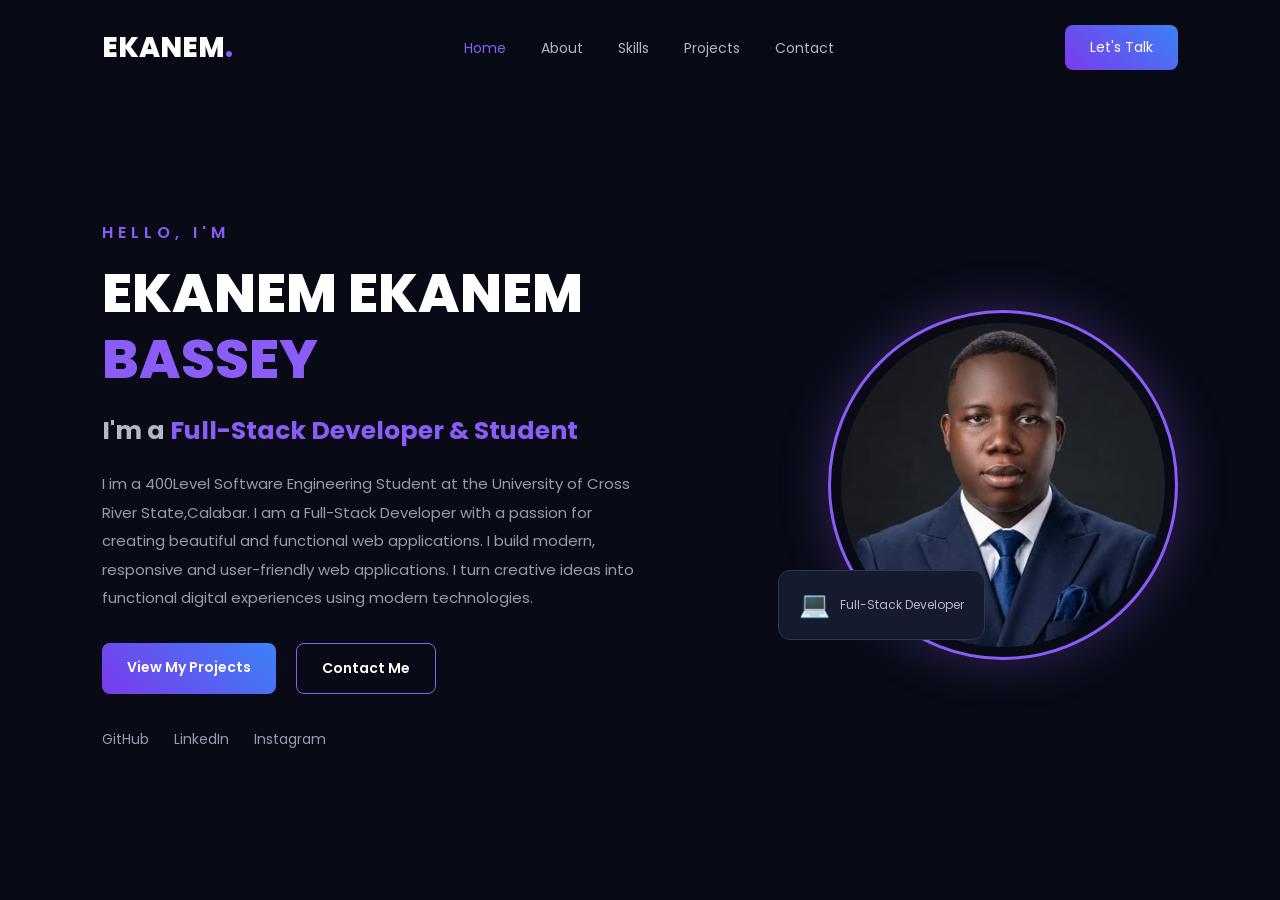
==== index.html @ 6d18e1fe "Initial commit - Personal Portfolio Website" ====
<!DOCTYPE html>
<html lang="en">

<head>
    <meta charset="UTF-8">
    <meta name="viewport" content="width=device-width, initial-scale=1.0">

    <title>My Portfolio | Developer</title>

    <!-- CSS -->
    <link rel="stylesheet" href="style.css">

    <!-- Google Fonts -->
    <link rel="preconnect" href="https://fonts.googleapis.com">
    <link rel="preconnect" href="https://fonts.gstatic.com" crossorigin>

    <link href="https://fonts.googleapis.com/css2?family=Poppins:wght@300;400;500;600;700;800&display=swap" rel="stylesheet">

</head>

<body>

    <!-- Website Content -->
    <!-- NAVIGATION BAR -->
<header>

    <nav class="navbar">
        <a href="#" class="logo">EKANEM<span>.</span></a>

<ul class="nav-links">

    <li><a href="index.html" class="active">Home</a></li>
    <li><a href="about.html">About</a></li>
    <li><a href="skills.html">Skills</a></li>
    <li><a href="projects.html">Projects</a></li>
    <li><a href="contact.html">Contact</a></li>

</ul>

        <a href="contact.html" class="nav-btn">Let's Talk</a>

    </nav>

</header>
<!-- HERO SECTION -->
<section class="hero" id="home">
    <div class="hero-content">
        <p class="intro">HELLO, I'M</p>
        <h1>EKANEM EKANEM <span>BASSEY</span></h1>
        <h2>I'm a <span>Full-Stack Developer & Student</span></h2>
        <p class="hero-description">
            I im a 400Level Software Engineering Student at the University of Cross River State,Calabar.
            I am a Full-Stack Developer with a passion for creating beautiful and functional web applications.
            I build modern, responsive and user-friendly web applications.
            I turn creative ideas into functional digital experiences
            using modern technologies.</p>

        <div class="hero-buttons">
            <a href="projects.html" class="primary-btn">View My Projects</a>
            <a href="contact.html" class="secondary-btn">Contact Me</a>
        </div>

        <div class="social-links">
            <a href="https://github.com/Basseysir">GitHub</a>
            <a href="https://linkedin.com/in/ekanem-ekanem-97b476286">LinkedIn</a>
            <a href="https://instagram.com/ekanem_dev">Instagram</a>
        </div>
    </div>

    <div class="hero-image">
        <div class="image-circle">
            <img src="./assets/WhatsApp .jpeg" alt="Ekanem Ekanem Bassey">
        </div>

        <div class="floating-card">
            <span>💻</span>
            <p>Full-Stack Developer</p>
        </div>
    </div>

</section>

    <!-- JavaScript -->
    <script src="script.js"></script>

</body>

</html>
---- style.css ----
/* GENERAL SETTINGS */

* {
    margin: 0;
    padding: 0;
    box-sizing: border-box;
    text-decoration: none;
    list-style: none;
    scroll-behavior: smooth;
}

body {
    font-family: 'Poppins', sans-serif;
    background: #080b16;
    color: white;
}

/* NAVIGATION BAR */

header {
    width: 100%;
    padding: 25px 8%;
    position: fixed;
    top: 0;
    left: 0;
    z-index: 1000;
    background: rgba(8, 11, 22, 0.9);
    backdrop-filter: blur(15px);
}

.navbar {
    display: flex;
    justify-content: space-between;
    align-items: center;
}

/* LOGO */

.logo {
    font-size: 28px;
    font-weight: 800;
    color: white;
}

.logo span {
    color: #8b5cf6;
}

/* NAVIGATION LINKS */

.nav-links {
    display: flex;
    gap: 35px;
}

.nav-links a {
    color: #b5b5c5;
    font-size: 14px;
    transition: 0.3s;
}

.nav-links a:hover,
.nav-links a.active {
    color: #8b5cf6;
}

/* CONTACT BUTTON */

.nav-btn {
    background: linear-gradient(45deg, #7c3aed, #3b82f6);
    padding: 12px 25px;
    border-radius: 8px;
    color: white;
    font-size: 14px;
    transition: 0.3s;
}

.nav-btn:hover {
    transform: translateY(-3px);
    box-shadow: 0 5px 20px rgba(124, 58, 237, 0.4);
}

/* HERO SECTION */

.hero {
    min-height: 100vh;
    padding: 150px 8% 80px;

    display: flex;
    align-items: center;
    justify-content: space-between;

    gap: 50px;
}

/* HERO CONTENT */

.hero-content {
    max-width: 650px;
}

.intro {
    color: #8b5cf6;
    font-size: 16px;
    font-weight: 600;
    letter-spacing: 5px;
    margin-bottom: 15px;
}

.hero-content h1 {
    font-size: 55px;
    font-weight: 800;
    line-height: 1.2;
    margin-bottom: 20px;
}

.hero-content h1 span {
    color: #8b5cf6;
}

.hero-content h2 {
    font-size: 25px;
    color: #b5b5c5;
    margin-bottom: 20px;
}

.hero-content h2 span {
    color: #8b5cf6;
}

.hero-description {
    color: #999bad;
    line-height: 1.9;
    font-size: 15px;
    max-width: 550px;
    margin-bottom: 30px;
}

/* HERO BUTTONS */

.hero-buttons {
    display: flex;
    gap: 20px;
    margin-bottom: 35px;
}

.primary-btn,
.secondary-btn {
    padding: 14px 25px;
    border-radius: 8px;
    font-size: 14px;
    font-weight: 600;
    transition: 0.3s;
}

.primary-btn {
    background: linear-gradient(45deg, #7c3aed, #3b82f6);
    color: white;
}

.secondary-btn {
    border: 1px solid #8b5cf6;
    color: white;
}

.primary-btn:hover,
.secondary-btn:hover {
    transform: translateY(-5px);
}

/* SOCIAL LINKS */

.social-links {
    display: flex;
    gap: 25px;
}

.social-links a {
    color: #999bad;
    font-size: 14px;
    transition: 0.3s;
}

.social-links a:hover {
    color: #8b5cf6;
}

/* PROFILE IMAGE */

.hero-image {
    position: relative;
    display: flex;
    justify-content: center;
    align-items: center;
}

.image-circle {
    width: 350px;
    height: 350px;
    border-radius: 50%;
    border: 3px solid #8b5cf6;
    padding: 10px;
    box-shadow: 0 0 50px rgba(139, 92, 246, 0.3);
}

.image-circle img {
    width: 100%;
    height: 100%;
    object-fit: cover;
    object-position: center 20%;
    border-radius: 50%;
}

/* FLOATING CARD */

.floating-card {
    position: absolute;
    bottom: 20px;
    left: -50px;

    display: flex;
    align-items: center;
    gap: 10px;

    background: #151a2e;
    padding: 15px 20px;
    border: 1px solid #30364f;
    border-radius: 12px;
}

.floating-card span {
    font-size: 25px;
}

.floating-card p {
    font-size: 12px;
    color: #b5b5c5;
}


/* =================================
PROFESSIONAL ABOUT PAGE
================================= */

.about-page {
    min-height: 100vh;
    padding: 150px 8% 80px;
    background: #080b16;
    display: flex;
    align-items: center;
}

.about-wrapper {
    width: 100%;
    max-width: 1250px;
    margin: auto;

    display: grid;
    grid-template-columns: 0.85fr 1.15fr;
    align-items: center;
    gap: 80px;
}


/* IMAGE SECTION */

.about-image {
    position: relative;
    display: flex;
    justify-content: center;
    align-items: center;
}

.image-frame {
    width: 100%;
    max-width: 400px;
    height: 480px;
    padding: 10px;
    border: 2px solid #8b5cf6;
    border-radius: 25px;
    background: #11182b;
    box-shadow: 0 0 50px rgba(139, 92, 246, 0.15);
}

.image-frame img {
    width: 100%;
    height: 100%;
    object-fit: cover;
    object-position: center 25%;
    border-radius: 18px;
}


/* FLOATING IMAGE BADGE */

.image-badge {
    position: absolute;
    bottom: 25px;
    right: -25px;
    display: flex;
    align-items: center;
    gap: 12px;
    padding: 18px 22px;
    background: #151c30;
    border: 1px solid #353b57;
    border-radius: 12px;

    box-shadow: 0 10px 30px rgba(0, 0, 0, 0.3);
}

.image-badge span {
    font-size: 30px;
}

.image-badge h4 {
    color: white;
    font-size: 13px;
}

.image-badge p {
    color: #999bad;
    font-size: 10px;
    margin-top: 4px;
}


/* ABOUT CONTENT */

.about-content {
    width: 100%;
}

.about-content .section-tag {
    color: #8b5cf6;
    font-size: 13px;
    font-weight: 600;
    letter-spacing: 4px;
    margin-bottom: 18px;
}

.about-content h1 {
    font-size: 50px;
    font-weight: 800;
    color: white;
    margin-bottom: 15px;
}

.about-content h1 span {
    color: #8b5cf6;
}

.about-content h3 {
    font-size: 19px;
    font-weight: 500;
    color: #d1d5db;
    line-height: 1.7;
    margin-bottom: 22px;
}

.about-content h3 span {
    color: #a78bfa;
}


/* BIOGRAPHY */

.about-description {
    color: #9ca3af;
    font-size: 13px;
    line-height: 2.1;
    margin-bottom: 30px;
}

.about-description strong {
    color: white;
}


/* PERSONAL DETAILS */

.about-details {
    display: grid;
    grid-template-columns: 1fr 1fr;
    gap: 18px;
    margin-bottom: 35px;
}

.detail-item {
    padding: 15px;
    background: #11182b;
    border: 1px solid #252d46;
    border-radius: 10px;
}

.detail-item span {
    display: block;
    color: #8b5cf6;
    font-size: 11px;
    margin-bottom: 7px;
}

.detail-item h4 {
    color: white;
    font-size: 12px;
    font-weight: 500;
}


/* BUTTONS */

.about-buttons {
    display: flex;
    gap: 15px;
    flex-wrap: wrap;
}

.about-buttons .primary-btn,
.about-buttons .secondary-btn {
    display: inline-block;
    padding: 14px 22px;
}


/* RESPONSIVE DESIGN */

@media (max-width: 1000px) {

    .about-wrapper {
        gap: 40px;
    }
    .about-content h1 {
        font-size: 40px;
    }
    .image-frame {
        height: 400px;
    }
}


@media (max-width: 768px) {

    .about-page {
        padding: 130px 6% 60px;
    }
    .about-wrapper {
        grid-template-columns: 1fr;
        gap: 60px;
    }
    .image-frame {
        max-width: 350px;
        height: 400px;
    }
    .image-badge {
        right: 0;
    }
    .about-content h1 {
        font-size: 38px;
    }
    .about-content h3 {
        font-size: 17px;
    }
    .about-details {
        grid-template-columns: 1fr 1fr;
    }

}


@media (max-width: 480px) {

    .about-details {
        grid-template-columns: 1fr;
    }
    .about-buttons {
        flex-direction: column;
    }
    .about-buttons a {
        text-align: center;
    }

}

/* ==============================
   PROJECTS PAGE
============================== */

.projects-section {
    min-height: 100vh;
    padding: 150px 8% 80px;
    background: #080b16;
}

/* HEADING */

.projects-heading {
    text-align: center;
    max-width: 650px;
    margin: 0 auto 60px;
}

.projects-heading h1 {
    font-size: 45px;
    margin-bottom: 15px;
}

.projects-heading h1 span {
    color: #8b5cf6;
}

.projects-heading > p:last-child {
    color: #999bad;
    font-size: 14px;
    line-height: 1.8;
}

/* PROJECT CONTAINER */

.projects-container {
    display: grid;
    grid-template-columns: repeat(3, 1fr);
    gap: 25px;
}

/* PROJECT CARD */

.project-card {
    background: #11182b;
    border: 1px solid #252d46;
    border-radius: 15px;
    overflow: hidden;
    transition: 0.4s;
}

.project-card:hover {
    transform: translateY(-10px);
    border-color: #8b5cf6;
    box-shadow: 0 15px 40px rgba(139, 92, 246, 0.15);
}

/* PROJECT IMAGE */

.project-image {
    height: 200px;

    display: flex;
    justify-content: center;
    align-items: center;

    font-size: 70px;

    background: linear-gradient(
        135deg,
        #20264a,
        #38236b
    );
}

.project-two {
    background: linear-gradient(135deg, #301b32, #681f38);
}

.project-three {
    background: linear-gradient(135deg, #172d43, #263c71);
}

/* PROJECT INFORMATION */

.project-info {
    padding: 25px;
}

.project-category {
    color: #8b5cf6;
    font-size: 10px;
    font-weight: 600;
    letter-spacing: 1.5px;
}

.project-info h2 {
    font-size: 20px;
    margin: 12px 0;
}

.project-info p {
    color: #999bad;
    font-size: 13px;
    line-height: 1.9;
    margin-bottom: 20px;
}

/* TECHNOLOGY TAGS */

.project-tech {
    display: flex;
    flex-wrap: wrap;
    gap: 8px;
    margin-bottom: 25px;
}

.project-tech span {
    background: #202943;
    color: #c4b5fd;
    padding: 7px 10px;
    border-radius: 5px;
    font-size: 10px;
}

/* PROJECT LINK */

.project-link {
    color: #a78bfa;
    font-size: 13px;
    font-weight: 600;
    transition: 0.3s;
}

.project-link:hover {
    color: white;
    letter-spacing: 1px;
}


/* RESPONSIVE DESIGN */

@media (max-width: 1000px) {

    .projects-container {
        grid-template-columns: repeat(2, 1fr);
    }

}

@media (max-width: 650px) {

    .projects-container {
        grid-template-columns: 1fr;
    }

    .projects-heading h1 {
        font-size: 35px;
    }

}

/* SKILLS SECTION */

.skills-section {
    min-height: 100vh;
    padding: 150px 8% 80px;
    background: #080b16;
}

/* SKILLS HEADING */

.skills-heading {
    text-align: center;
    margin-bottom: 60px;
}

.skills-heading h1 {
    font-size: 45px;
    margin-bottom: 15px;
}

.skills-heading h1 span {
    color: #8b5cf6;
}

.skills-heading > p:last-child {
    color: #999bad;
    font-size: 14px;
}

/* SKILLS CONTAINER */

.skills-container {
    display: grid;
    grid-template-columns: repeat(3, 1fr);
    gap: 25px;
}

/* SKILL CARDS */

.skill-card {
    background: #11182b;
    padding: 35px 25px;
    border: 1px solid #252d46;
    border-radius: 15px;
    transition: 0.4s;
}

.skill-card:hover {
    transform: translateY(-10px);
    border-color: #8b5cf6;
    box-shadow: 0 10px 35px rgba(139, 92, 246, 0.15);
}

.skill-icon {
    font-size: 40px;
    margin-bottom: 20px;
}

.skill-card h2 {
    font-size: 19px;
    margin-bottom: 12px;
}

.skill-card > p {
    color: #999bad;
    font-size: 13px;
    line-height: 1.8;
    margin-bottom: 25px;
}

/* SKILL TAGS */

.skill-list {
    display: flex;
    flex-wrap: wrap;
    gap: 10px;
}

.skill-list span {
    background: #202943;
    color: #c4b5fd;
    padding: 8px 12px;
    border-radius: 6px;
    font-size: 12px;
}
/* CURRENTLY LEARNING */

.learning-skill {
    background: rgba(139, 92, 246, 0.15) !important;
    color: #a78bfa !important;
    border: 1px dashed #8b5cf6;
}

/* ==============================
   CONTACT PAGE
============================== */

.contact-section {
    min-height: 100vh;
    padding: 150px 8% 80px;
    background: #080b16;
}

/* HEADING */

.contact-heading {
    text-align: center;
    max-width: 650px;
    margin: 0 auto 60px;
}

.contact-heading h1 {
    font-size: 45px;
    margin: 15px 0;
}

.contact-heading h1 span {
    color: #8b5cf6;
}

.contact-heading > p:last-child {
    color: #999bad;
    font-size: 14px;
    line-height: 1.8;
}

/* CONTAINER */

.contact-container {
    display: grid;
    grid-template-columns: 0.8fr 1.2fr;
    gap: 40px;
    max-width: 1100px;
    margin: auto;
}

/* CONTACT INFORMATION */

.contact-info {
    background: #11182b;
    padding: 35px;
    border: 1px solid #252d46;
    border-radius: 15px;
}

.contact-info h2,
.contact-form h2 {
    font-size: 23px;
    margin-bottom: 15px;
}

.contact-info > p {
    color: #999bad;
    font-size: 13px;
    line-height: 1.9;
    margin-bottom: 35px;
}

.contact-item {
    display: flex;
    align-items: center;
    gap: 15px;
    margin-bottom: 25px;
}

.contact-icon {
    width: 45px;
    height: 45px;
    display: flex;
    align-items: center;
    justify-content: center;
    background: #252044;
    border-radius: 10px;
    font-size: 20px;
}

.contact-item h4 {
    font-size: 14px;
    margin-bottom: 5px;
}

.contact-item p {
    color: #999bad;
    font-size: 12px;
}

/* SOCIAL LINKS */

.social-heading {
    font-size: 15px;
    margin: 35px 0 15px;
}

.contact-socials {
    display: flex;
    flex-wrap: wrap;
    gap: 12px;
}

.contact-socials a {
    color: #a78bfa;
    font-size: 12px;
    padding: 9px 14px;
    background: #252044;
    border-radius: 6px;
    transition: 0.3s;
}

.contact-socials a:hover {
    background: #8b5cf6;
    color: white;
}

/* CONTACT FORM */

.contact-form {
    background: #11182b;
    padding: 35px;
    border: 1px solid #252d46;
    border-radius: 15px;
}

.form-group {
    margin-bottom: 20px;
}

.form-group label {
    display: block;
    color: #c4b5fd;
    font-size: 13px;
    margin-bottom: 10px;
}

.form-group input,
.form-group textarea {
    width: 100%;
    padding: 14px;
    background: #080b16;
    border: 1px solid #30364f;
    border-radius: 8px;
    outline: none;
    color: white;
    font-family: 'Poppins', sans-serif;
    font-size: 13px;
    transition: 0.3s;
}

.form-group input:focus,
.form-group textarea:focus {
    border-color: #8b5cf6;
    box-shadow: 0 0 10px rgba(139, 92, 246, 0.15);
}

.form-group textarea {
    resize: vertical;
}

/* SEND BUTTON */

.send-btn {
    width: 100%;
    padding: 15px;
    border: none;
    border-radius: 8px;
    background: linear-gradient(45deg, #7c3aed, #3b82f6);
    color: white;
    font-family: 'Poppins', sans-serif;
    font-size: 14px;
    font-weight: 600;
    cursor: pointer;
    transition: 0.3s;
}

.send-btn:hover {
    transform: translateY(-3px);
    box-shadow: 0 5px 20px rgba(124, 58, 237, 0.3);
}


/* RESPONSIVE DESIGN */

@media (max-width: 850px) {

    .contact-container {
        grid-template-columns: 1fr;
    }

}

@media (max-width: 500px) {

    .contact-heading h1 {
        font-size: 32px;
    }

    .contact-info,
    .contact-form {
        padding: 25px 20px;
    }

}

/* SOCIAL MEDIA BUTTONS */

.contact-socials a {
    color: #c4b5fd;
    font-size: 12px;
    padding: 10px 16px;
    background: #202943;
    border: 1px solid #343b58;
    border-radius: 8px;
    transition: 0.3s;
}

.contact-socials a:hover {
    background: #8b5cf6;
    color: white;
    border-color: #8b5cf6;
    transform: translateY(-4px);
}
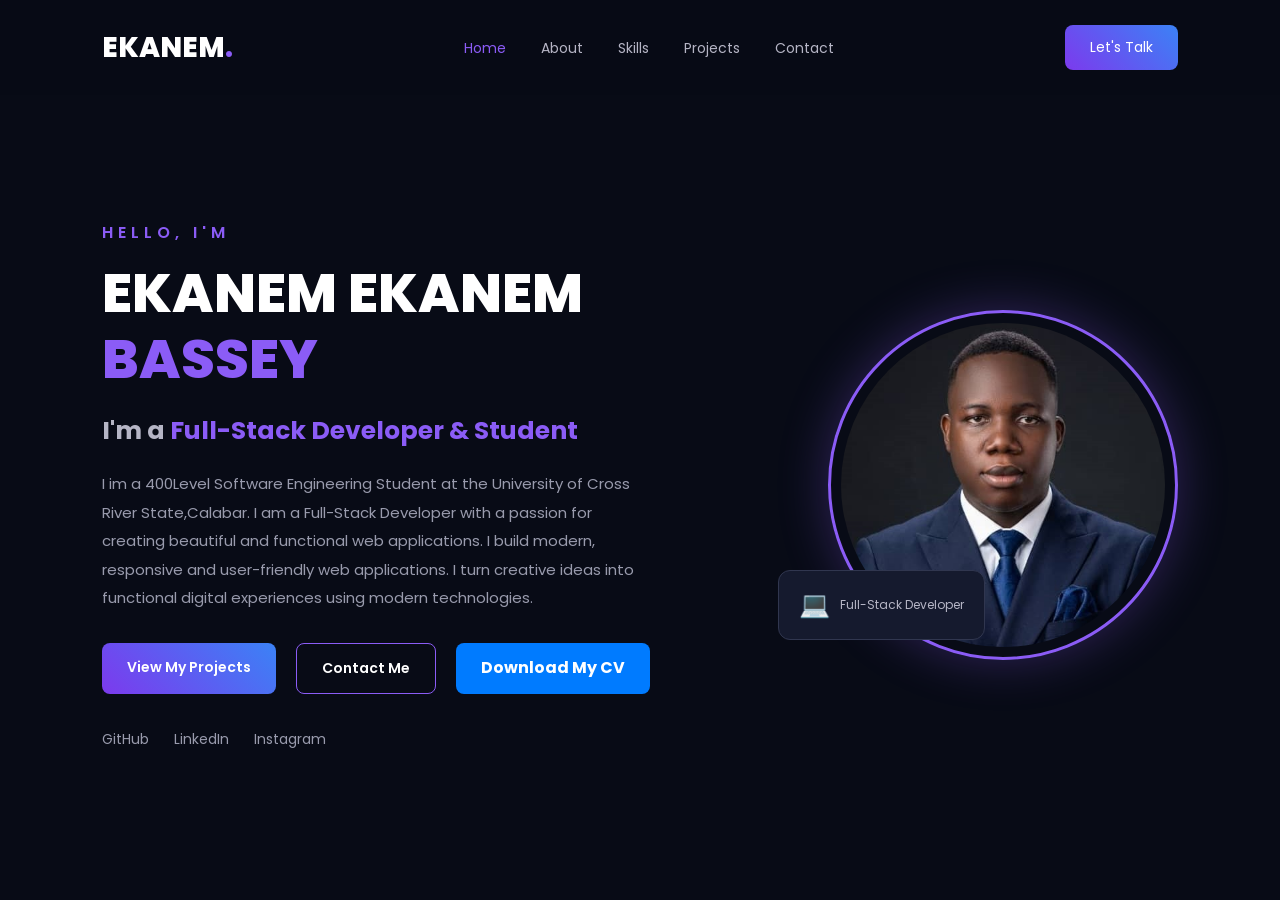
==== commit 68020ac6: "Fix preloader and update portfolio" ====
--- a/index.html
+++ b/index.html
@@ -19,6 +19,14 @@
 </head>
 
 <body>
+    <!-- Preloader -->
+<!-- <div id="preloader">
+    <div class="loader-content">
+        <h1>EKANEM<span>.</span></h1>
+        <div class="loader"></div>
+        <p>Loading Portfolio...</p>
+    </div>
+</div> -->
 
     <!-- Website Content -->
     <!-- NAVIGATION BAR -->
@@ -58,6 +66,9 @@
         <div class="hero-buttons">
             <a href="projects.html" class="primary-btn">View My Projects</a>
             <a href="contact.html" class="secondary-btn">Contact Me</a>
+            <a href="/assets/Ekanem_Ekanem_Bassey_CV_Styled.pdf" 
+            download class="download-btn">Download My CV <i class="fas fa-download"></i>
+</a>
         </div>
 
         <div class="social-links">
@@ -80,6 +91,7 @@
 
 </section>
 
+
     <!-- JavaScript -->
     <script src="script.js"></script>
 
--- a/style.css
+++ b/style.css
@@ -961,4 +961,73 @@
     color: white;
     border-color: #8b5cf6;
     transform: translateY(-4px);
-}+}
+.download-btn {
+    display: inline-block;
+    padding: 12px 25px;
+    background: #007bff;
+    color: white;
+    text-decoration: none;
+    border-radius: 8px;
+    font-weight: bold;
+    transition: 0.3s ease;
+}
+
+.download-btn:hover {
+    background: #0056b3;
+    transform: translateY(-3px);
+}
+/* PRELOADER
+/* PRELOADER */
+
+/* #preloader {
+    position: fixed;
+    top: 0;
+    left: 0;
+    width: 100%;
+    height: 100%;
+    background: #0a192f;
+    z-index: 99999;
+    display: flex;
+    justify-content: center;
+    align-items: center;
+    opacity: 1;
+    visibility: visible;
+    transition: opacity 0.6s ease,
+}
+
+.loader-content {
+    text-align: center;
+    color: white;
+}
+
+.loader-content h1 {
+    font-size: 35px;
+    letter-spacing: 5px;
+}
+
+.loader-content h1 span {
+    color: #00bcd4;
+}
+
+.loader {
+    width: 45px;
+    height: 45px;
+    border: 4px solid rgba(255, 255, 255, 0.2);
+    border-top: 4px solid #00bcd4;
+    border-radius: 50%;
+    animation: spin 1s linear infinite;
+    margin: 20px auto;
+}
+
+@keyframes spin {
+    to {
+        transform: rotate(360deg);
+    }
+}
+
+#preloader.hide {
+    opacity: 0;
+    visibility: hidden;
+    pointer-events: none;
+} */ 
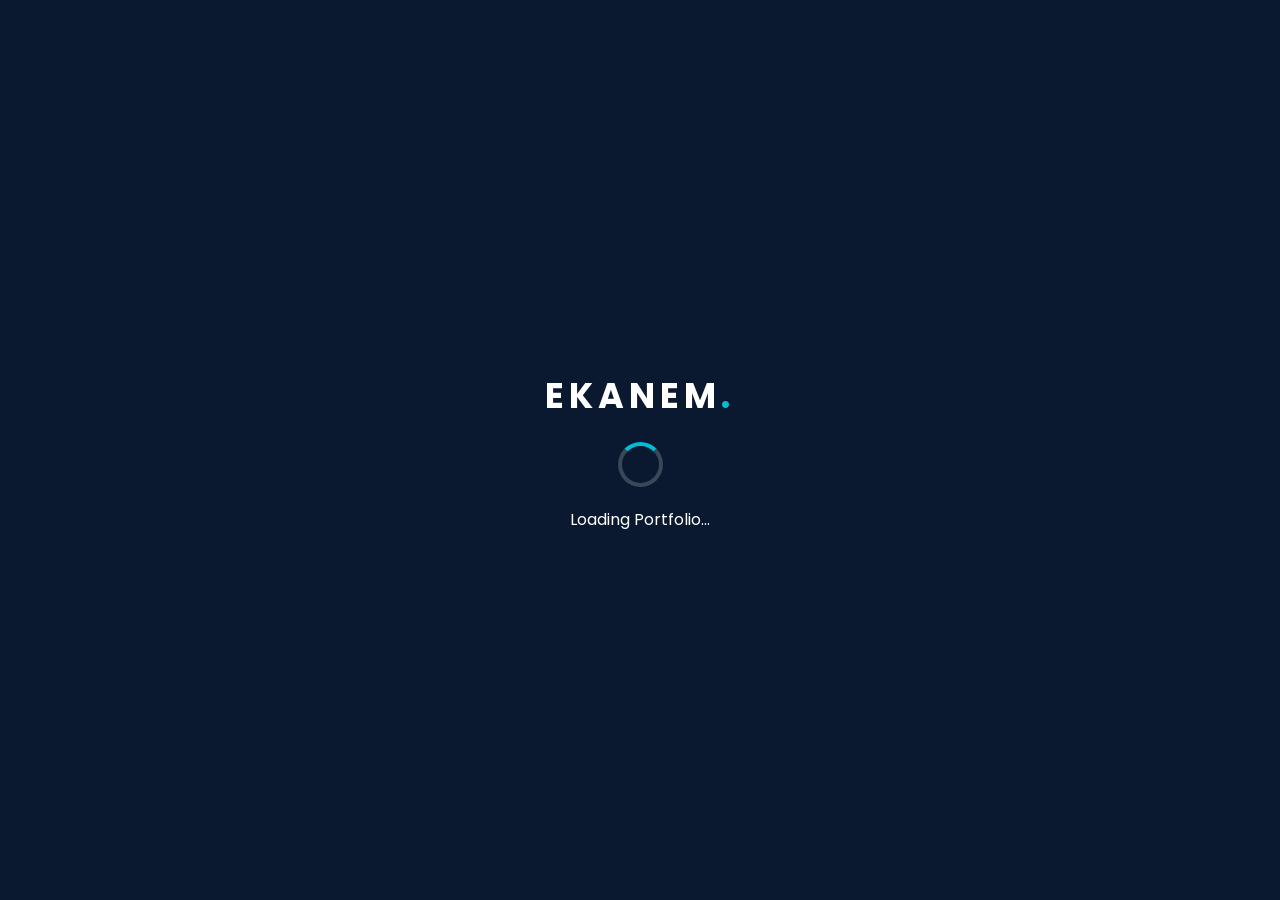
==== commit 20474be3: "Make portfolio fully responsive across devices" ====
--- a/index.html
+++ b/index.html
@@ -20,35 +20,36 @@
 
 <body>
     <!-- Preloader -->
-<!-- <div id="preloader">
+<div id="preloader">
     <div class="loader-content">
         <h1>EKANEM<span>.</span></h1>
         <div class="loader"></div>
         <p>Loading Portfolio...</p>
     </div>
-</div> -->
+</div>
 
     <!-- Website Content -->
     <!-- NAVIGATION BAR -->
 <header>
+    <nav class="navbar">
 
-    <nav class="navbar">
         <a href="#" class="logo">EKANEM<span>.</span></a>
 
-<ul class="nav-links">
+        <div class="menu-toggle" id="menu-toggle">
+            ☰
+        </div>
 
-    <li><a href="index.html" class="active">Home</a></li>
-    <li><a href="about.html">About</a></li>
-    <li><a href="skills.html">Skills</a></li>
-    <li><a href="projects.html">Projects</a></li>
-    <li><a href="contact.html">Contact</a></li>
-
-</ul>
+        <ul class="nav-links" id="nav-links">
+            <li><a href="index.html" class="active">Home</a></li>
+            <li><a href="about.html">About</a></li>
+            <li><a href="skills.html">Skills</a></li>
+            <li><a href="projects.html">Projects</a></li>
+            <li><a href="contact.html">Contact</a></li>
+        </ul>
 
         <a href="contact.html" class="nav-btn">Let's Talk</a>
 
     </nav>
-
 </header>
 <!-- HERO SECTION -->
 <section class="hero" id="home">
--- a/style.css
+++ b/style.css
@@ -978,22 +978,27 @@
     transform: translateY(-3px);
 }
 /* PRELOADER
-/* PRELOADER */
-
-/* #preloader {
+/* =========================
+   PRELOADER
+========================= */
+
+#preloader {
     position: fixed;
     top: 0;
     left: 0;
     width: 100%;
-    height: 100%;
+    height: 100vh;
     background: #0a192f;
     z-index: 99999;
+
     display: flex;
     justify-content: center;
     align-items: center;
+
     opacity: 1;
     visibility: visible;
-    transition: opacity 0.6s ease,
+
+    transition: opacity 0.6s ease, visibility 0.6s ease;
 }
 
 .loader-content {
@@ -1030,4 +1035,244 @@
     opacity: 0;
     visibility: hidden;
     pointer-events: none;
-} */ +}
+
+/* RESPONSIVE NAVIGATION */
+
+.menu-toggle {
+    display: none;
+    font-size: 30px;
+    color: white;
+    cursor: pointer;
+}
+
+/* TABLET AND MOBILE */
+
+@media (max-width: 768px) {
+
+    .navbar {
+        position: relative;
+        padding: 20px 5%;
+    }
+
+    .menu-toggle {
+        display: block;
+    }
+
+    .nav-links {
+        display: none;
+        position: absolute;
+        top: 100%;
+        left: 0;
+        width: 100%;
+        background: #080b16;
+        flex-direction: column;
+        align-items: center;
+        gap: 25px;
+        padding: 30px 0;
+        z-index: 1000;
+        border-top: 1px solid #252d46;
+    }
+
+    .nav-links.active {
+        display: flex;
+    }
+
+    .nav-btn {
+        display: none;
+    }
+
+}
+
+/* =================================
+   RESPONSIVE HERO SECTION
+================================= */
+
+/* TABLETS */
+
+@media (max-width: 1024px) {
+
+    .hero {
+        padding: 120px 5% 60px;
+        gap: 30px;
+    }
+
+    .hero-content h1 {
+        font-size: 38px;
+    }
+
+    .hero-content h2 {
+        font-size: 22px;
+    }
+
+    .hero-image {
+        width: 40%;
+    }
+
+    .image-circle {
+        width: 300px;
+        height: 300px;
+    }
+
+}
+
+/* MOBILE PHONES */
+
+@media (max-width: 768px) {
+
+    .hero {
+        flex-direction: column;
+        text-align: center;
+        padding: 120px 6% 60px;
+        gap: 50px;
+    }
+
+    .hero-content {
+        width: 100%;
+    }
+
+    .hero-content h1 {
+        font-size: 32px;
+        line-height: 1.4;
+    }
+
+    .hero-content h2 {
+        font-size: 19px;
+        margin-top: 15px;
+    }
+
+    .hero-description {
+        font-size: 13px;
+        line-height: 1.9;
+    }
+
+    .hero-buttons {
+        display: flex;
+        flex-direction: column;
+        align-items: center;
+        gap: 15px;
+    }
+
+    .hero-buttons a {
+        width: 100%;
+        max-width: 280px;
+        text-align: center;
+    }
+
+    .social-links {
+        justify-content: center;
+        flex-wrap: wrap;
+        gap: 20px;
+    }
+
+    .hero-image {
+        width: 100%;
+        display: flex;
+        justify-content: center;
+    }
+
+    .image-circle {
+        width: 260px;
+        height: 260px;
+    }
+
+    .floating-card {
+        right: 0;
+    }
+
+}
+
+/* RESPONSIVE SKILLS PAGE */
+
+/* TABLETS */
+@media (max-width: 1024px) {
+
+    .skills-container {
+        grid-template-columns: repeat(2, 1fr);
+        gap: 20px;
+    }
+
+}
+
+/* MOBILE PHONES */
+@media (max-width: 768px) {
+
+    .skills-container {
+        grid-template-columns: 1fr;
+        gap: 20px;
+    }
+
+    .skill-card {
+        padding: 25px 20px;
+    }
+
+    .skill-icon {
+        font-size: 35px;
+    }
+
+    .skill-card h2 {
+        font-size: 18px;
+    }
+
+    .skill-card > p {
+        font-size: 13px;
+    }
+
+    .skill-list {
+        gap: 8px;
+    }
+
+    .skill-list span {
+        font-size: 11px;
+        padding: 7px 10px;
+    }
+
+}
+
+/* =================================
+   RESPONSIVE PROJECTS PAGE
+================================= */
+
+/* TABLETS */
+@media (max-width: 1024px) {
+
+    .projects-container {
+        grid-template-columns: repeat(2, 1fr);
+        gap: 20px;
+    }
+
+}
+
+/* MOBILE PHONES */
+@media (max-width: 768px) {
+
+    .projects-container {
+        grid-template-columns: 1fr;
+        gap: 25px;
+    }
+
+    .project-card {
+        width: 100%;
+    }
+
+    .project-card img {
+        width: 100%;
+        height: auto;
+        object-fit: cover;
+    }
+
+    .project-card h2 {
+        font-size: 19px;
+    }
+
+    .project-card p {
+        font-size: 13px;
+        line-height: 1.8;
+    }
+
+    .project-card a {
+        display: inline-block;
+        margin-top: 10px;
+    }
+
+}
